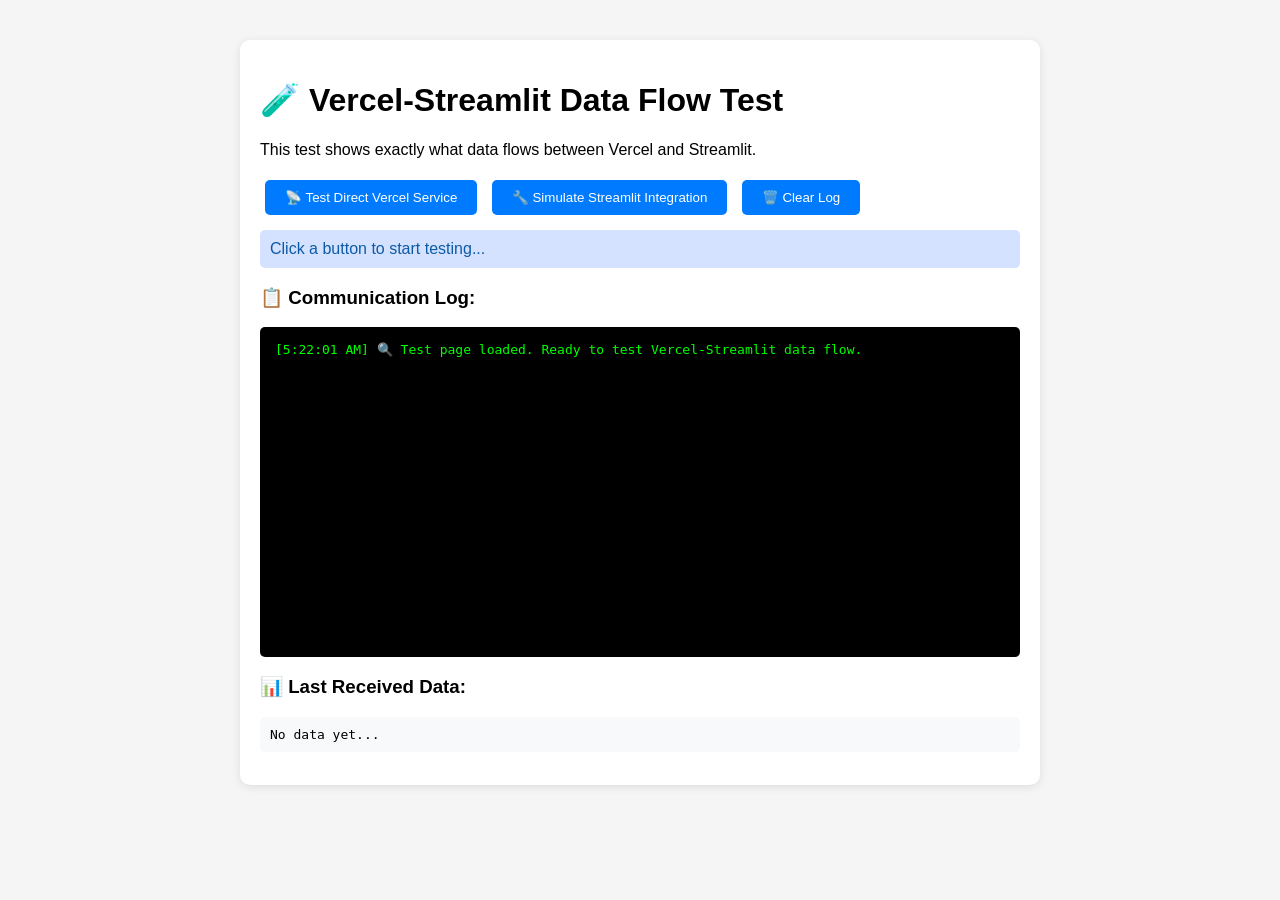
==== test_data_flow.html @ 0df63bba "f" ====
<!DOCTYPE html>
<html lang="en">
<head>
    <meta charset="UTF-8">
    <meta name="viewport" content="width=device-width, initial-scale=1.0">
    <title>Test Vercel Data Flow</title>
    <style>
        body {
            font-family: Arial, sans-serif;
            max-width: 800px;
            margin: 20px auto;
            padding: 20px;
            background: #f5f5f5;
        }
        .container {
            background: white;
            padding: 20px;
            border-radius: 10px;
            box-shadow: 0 2px 10px rgba(0,0,0,0.1);
        }
        .log {
            background: #000;
            color: #0f0;
            padding: 15px;
            border-radius: 5px;
            font-family: monospace;
            height: 300px;
            overflow-y: auto;
            margin: 10px 0;
        }
        button {
            background: #007bff;
            color: white;
            border: none;
            padding: 10px 20px;
            border-radius: 5px;
            cursor: pointer;
            margin: 5px;
        }
        button:hover {
            background: #0056b3;
        }
        .status {
            padding: 10px;
            margin: 10px 0;
            border-radius: 5px;
        }
        .success { background: #d4edda; color: #155724; }
        .error { background: #f8d7da; color: #721c24; }
        .info { background: #d4e2ff; color: #0c5aa6; }
    </style>
</head>
<body>
    <div class="container">
        <h1>🧪 Vercel-Streamlit Data Flow Test</h1>
        <p>This test shows exactly what data flows between Vercel and Streamlit.</p>
        
        <button onclick="testDirectVercel()">📡 Test Direct Vercel Service</button>
        <button onclick="testSimulateStreamlit()">🔧 Simulate Streamlit Integration</button>
        <button onclick="clearLog()">🗑️ Clear Log</button>
        
        <div id="status" class="status info">Click a button to start testing...</div>
        
        <h3>📋 Communication Log:</h3>
        <div id="log" class="log"></div>
        
        <h3>📊 Last Received Data:</h3>
        <pre id="dataDisplay" style="background: #f8f9fa; padding: 10px; border-radius: 5px;">No data yet...</pre>
    </div>

    <script>
        function log(message) {
            const logDiv = document.getElementById('log');
            const timestamp = new Date().toLocaleTimeString();
            logDiv.innerHTML += `[${timestamp}] ${message}\n`;
            logDiv.scrollTop = logDiv.scrollHeight;
        }
        
        function setStatus(message, type = 'info') {
            const statusDiv = document.getElementById('status');
            statusDiv.className = `status ${type}`;
            statusDiv.textContent = message;
        }
        
        function clearLog() {
            document.getElementById('log').innerHTML = '';
            document.getElementById('dataDisplay').textContent = 'No data yet...';
        }
        
        function testDirectVercel() {
            log('🚀 Starting direct Vercel service test...');
            setStatus('Testing direct connection to Vercel...', 'info');
            
            const iframe = document.createElement('iframe');
            iframe.src = 'https://geolocation-page.vercel.app';
            iframe.style.display = 'none';
            
            let messageCount = 0;
            let resolved = false;
            
            const messageHandler = (event) => {
                messageCount++;
                log(`📨 Message ${messageCount} from: ${event.origin}`);
                log(`📍 Data type: ${typeof event.data}`);
                log(`📍 Data content: ${JSON.stringify(event.data, null, 2)}`);
                
                if (event.origin === 'https://geolocation-page.vercel.app' && !resolved) {
                    resolved = true;
                    log('✅ VALID message from Vercel!');
                    
                    // Display the data
                    document.getElementById('dataDisplay').textContent = JSON.stringify(event.data, null, 2);
                    
                    if (event.data && event.data.latitude && event.data.longitude) {
                        setStatus(`✅ Success! Got location: ${event.data.latitude}, ${event.data.longitude}`, 'success');
                        log(`🎯 Location detected: ${event.data.latitude}, ${event.data.longitude}`);
                        log(`🎯 Accuracy: ±${event.data.accuracy}m`);
                    } else if (event.data && event.data.error) {
                        setStatus(`❌ GPS Error: ${event.data.error}`, 'error');
                        log(`❌ Error: ${event.data.error}`);
                    } else {
                        setStatus('⚠️ Unexpected data format received', 'error');
                        log('⚠️ Unexpected data format');
                    }
                    
                    // Cleanup
                    window.removeEventListener('message', messageHandler);
                    if (document.body.contains(iframe)) {
                        document.body.removeChild(iframe);
                    }
                }
            };
            
            window.addEventListener('message', messageHandler);
            document.body.appendChild(iframe);
            log('📱 Iframe added, waiting for response...');
            
            // Timeout
            setTimeout(() => {
                if (!resolved) {
                    log(`⏰ Timeout after 30 seconds. Messages received: ${messageCount}`);
                    setStatus('⏰ Timeout - no response from Vercel service', 'error');
                    window.removeEventListener('message', messageHandler);
                    if (document.body.contains(iframe)) {
                        document.body.removeChild(iframe);
                    }
                }
            }, 30000);
        }
        
        function testSimulateStreamlit() {
            log('🔧 Simulating Streamlit st_javascript integration...');
            setStatus('Simulating how Streamlit would receive this data...', 'info');
            
            // This simulates exactly what Streamlit does
            testDirectVercel();
        }
        
        // Auto-clear log on page load
        clearLog();
        log('🔍 Test page loaded. Ready to test Vercel-Streamlit data flow.');
    </script>
</body>
</html>
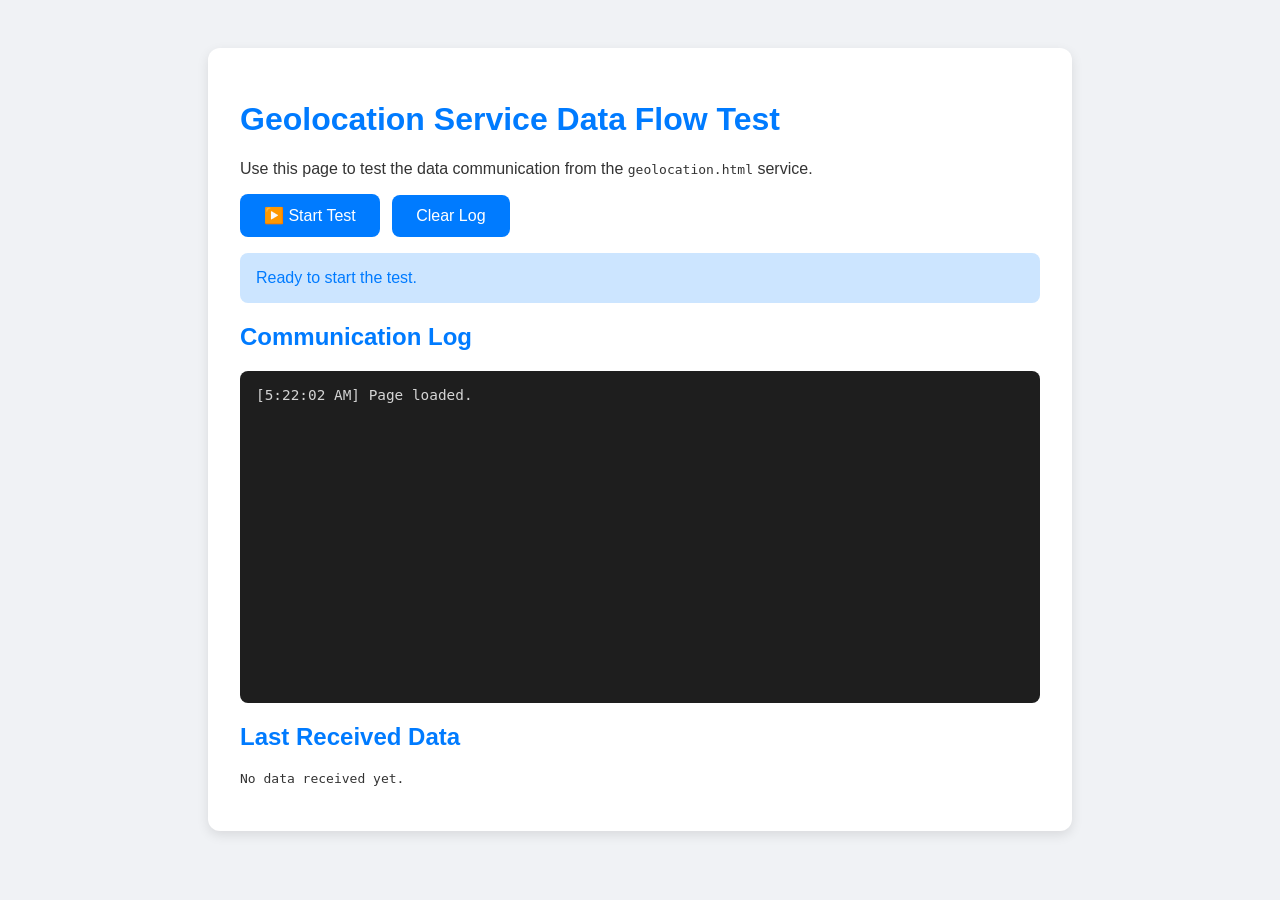
==== commit fbf32fa0: "Refactor Wikipedia utility functions and improve error handling - Updated module docstring for clari" ====
--- a/test_data_flow.html
+++ b/test_data_flow.html
@@ -3,162 +3,151 @@
 <head>
     <meta charset="UTF-8">
     <meta name="viewport" content="width=device-width, initial-scale=1.0">
-    <title>Test Vercel Data Flow</title>
+    <title>Geolocation Service Data Flow Test</title>
     <style>
+        :root {
+            --bg-color: #f0f2f5;
+            --container-bg: #ffffff;
+            --log-bg: #1e1e1e;
+            --log-color: #d4d4d4;
+            --primary-color: #007bff;
+            --success-color: #28a745;
+            --error-color: #dc3545;
+        }
         body {
-            font-family: Arial, sans-serif;
-            max-width: 800px;
-            margin: 20px auto;
-            padding: 20px;
-            background: #f5f5f5;
+            font-family: -apple-system, BlinkMacSystemFont, "Segoe UI", Roboto, Helvetica, Arial, sans-serif;
+            background-color: var(--bg-color);
+            color: #333;
+            margin: 0;
+            padding: 1rem;
         }
         .container {
-            background: white;
-            padding: 20px;
-            border-radius: 10px;
-            box-shadow: 0 2px 10px rgba(0,0,0,0.1);
+            max-width: 800px;
+            margin: 2rem auto;
+            padding: 2rem;
+            background-color: var(--container-bg);
+            border-radius: 12px;
+            box-shadow: 0 4px 12px rgba(0,0,0,0.1);
         }
-        .log {
-            background: #000;
-            color: #0f0;
-            padding: 15px;
-            border-radius: 5px;
-            font-family: monospace;
-            height: 300px;
-            overflow-y: auto;
-            margin: 10px 0;
+        h1, h2 {
+            color: var(--primary-color);
         }
-        button {
-            background: #007bff;
+        .controls button {
+            background-color: var(--primary-color);
             color: white;
             border: none;
-            padding: 10px 20px;
-            border-radius: 5px;
+            padding: 0.75rem 1.5rem;
+            border-radius: 8px;
             cursor: pointer;
-            margin: 5px;
+            font-size: 1rem;
+            margin-right: 0.5rem;
+            transition: background-color 0.2s;
         }
-        button:hover {
-            background: #0056b3;
+        .controls button:hover { background-color: #0056b3; }
+        #log {
+            background-color: var(--log-bg);
+            color: var(--log-color);
+            padding: 1rem;
+            border-radius: 8px;
+            height: 300px;
+            overflow-y: scroll;
+            font-family: "SF Mono", "Consolas", monospace;
+            font-size: 0.9rem;
+            margin: 1rem 0;
         }
-        .status {
-            padding: 10px;
-            margin: 10px 0;
-            border-radius: 5px;
+        #status {
+            padding: 1rem;
+            border-radius: 8px;
+            margin-top: 1rem;
         }
-        .success { background: #d4edda; color: #155724; }
-        .error { background: #f8d7da; color: #721c24; }
-        .info { background: #d4e2ff; color: #0c5aa6; }
+        .success { background-color: #d4edda; color: var(--success-color); }
+        .error { background-color: #f8d7da; color: var(--error-color); }
+        .info { background-color: #cce5ff; color: var(--primary-color); }
     </style>
 </head>
 <body>
     <div class="container">
-        <h1>🧪 Vercel-Streamlit Data Flow Test</h1>
-        <p>This test shows exactly what data flows between Vercel and Streamlit.</p>
-        
-        <button onclick="testDirectVercel()">📡 Test Direct Vercel Service</button>
-        <button onclick="testSimulateStreamlit()">🔧 Simulate Streamlit Integration</button>
-        <button onclick="clearLog()">🗑️ Clear Log</button>
-        
-        <div id="status" class="status info">Click a button to start testing...</div>
-        
-        <h3>📋 Communication Log:</h3>
-        <div id="log" class="log"></div>
-        
-        <h3>📊 Last Received Data:</h3>
-        <pre id="dataDisplay" style="background: #f8f9fa; padding: 10px; border-radius: 5px;">No data yet...</pre>
+        <h1>Geolocation Service Data Flow Test</h1>
+        <p>Use this page to test the data communication from the <code>geolocation.html</code> service.</p>
+        <div class="controls">
+            <button onclick="startTest()">▶️ Start Test</button>
+            <button onclick="clearLog()">Clear Log</button>
+        </div>
+        <div id="status" class="info">Ready to start the test.</div>
+        <h2>Communication Log</h2>
+        <div id="log"></div>
+        <h2>Last Received Data</h2>
+        <pre id="dataDisplay">No data received yet.</pre>
     </div>
 
     <script>
-        function log(message) {
-            const logDiv = document.getElementById('log');
+        const logEl = document.getElementById('log');
+        const statusEl = document.getElementById('status');
+        const dataDisplayEl = document.getElementById('dataDisplay');
+        let testIframe = null;
+
+        const log = (message) => {
             const timestamp = new Date().toLocaleTimeString();
-            logDiv.innerHTML += `[${timestamp}] ${message}\n`;
-            logDiv.scrollTop = logDiv.scrollHeight;
-        }
-        
-        function setStatus(message, type = 'info') {
-            const statusDiv = document.getElementById('status');
-            statusDiv.className = `status ${type}`;
-            statusDiv.textContent = message;
-        }
-        
-        function clearLog() {
-            document.getElementById('log').innerHTML = '';
-            document.getElementById('dataDisplay').textContent = 'No data yet...';
-        }
-        
-        function testDirectVercel() {
-            log('🚀 Starting direct Vercel service test...');
-            setStatus('Testing direct connection to Vercel...', 'info');
-            
-            const iframe = document.createElement('iframe');
-            iframe.src = 'https://geolocation-page.vercel.app';
-            iframe.style.display = 'none';
-            
-            let messageCount = 0;
-            let resolved = false;
-            
-            const messageHandler = (event) => {
-                messageCount++;
-                log(`📨 Message ${messageCount} from: ${event.origin}`);
-                log(`📍 Data type: ${typeof event.data}`);
-                log(`📍 Data content: ${JSON.stringify(event.data, null, 2)}`);
-                
-                if (event.origin === 'https://geolocation-page.vercel.app' && !resolved) {
-                    resolved = true;
-                    log('✅ VALID message from Vercel!');
-                    
-                    // Display the data
-                    document.getElementById('dataDisplay').textContent = JSON.stringify(event.data, null, 2);
-                    
-                    if (event.data && event.data.latitude && event.data.longitude) {
-                        setStatus(`✅ Success! Got location: ${event.data.latitude}, ${event.data.longitude}`, 'success');
-                        log(`🎯 Location detected: ${event.data.latitude}, ${event.data.longitude}`);
-                        log(`🎯 Accuracy: ±${event.data.accuracy}m`);
-                    } else if (event.data && event.data.error) {
-                        setStatus(`❌ GPS Error: ${event.data.error}`, 'error');
-                        log(`❌ Error: ${event.data.error}`);
-                    } else {
-                        setStatus('⚠️ Unexpected data format received', 'error');
-                        log('⚠️ Unexpected data format');
-                    }
-                    
-                    // Cleanup
-                    window.removeEventListener('message', messageHandler);
-                    if (document.body.contains(iframe)) {
-                        document.body.removeChild(iframe);
-                    }
+            logEl.innerHTML += `<div>[${timestamp}] ${message}</div>`;
+            logEl.scrollTop = logEl.scrollHeight;
+        };
+
+        const setStatus = (message, type) => {
+            statusEl.className = `status ${type}`;
+            statusEl.textContent = message;
+        };
+
+        const clearLog = () => {
+            logEl.innerHTML = '';
+            dataDisplayEl.textContent = 'No data received yet.';
+            setStatus('Log cleared. Ready for a new test.', 'info');
+        };
+
+        const handleMessage = (event) => {
+            // For this test, we are only interested in messages from our local iframe.
+            // In a real scenario, you might check event.origin for security.
+            log(`Received message: <pre>${JSON.stringify(event.data, null, 2)}</pre>`);
+            dataDisplayEl.textContent = JSON.stringify(event.data, null, 2);
+
+            if (event.data.error) {
+                setStatus(`❌ Test Failed: ${event.data.error}`, 'error');
+            } else if (event.data.latitude) {
+                setStatus(`✅ Test Successful: Received coordinates.`, 'success');
+            }
+            cleanup();
+        };
+
+        const cleanup = () => {
+            window.removeEventListener('message', handleMessage);
+            if (testIframe && document.body.contains(testIframe)) {
+                document.body.removeChild(testIframe);
+                testIframe = null;
+            }
+            log('Test finished and iframe removed.');
+        };
+
+        const startTest = () => {
+            clearLog();
+            log('Starting test...');
+            setStatus('Requesting location from geolocation.html... (max 15s)', 'info');
+
+            testIframe = document.createElement('iframe');
+            testIframe.src = 'geolocation.html';
+            testIframe.style.display = 'none';
+            document.body.appendChild(testIframe);
+
+            window.addEventListener('message', handleMessage);
+
+            setTimeout(() => {
+                if (testIframe) { // If iframe still exists, it means no message was received
+                    log('Test timed out. No message received from iframe.');
+                    setStatus('❌ Test Failed: Timeout.', 'error');
+                    cleanup();
                 }
-            };
-            
-            window.addEventListener('message', messageHandler);
-            document.body.appendChild(iframe);
-            log('📱 Iframe added, waiting for response...');
-            
-            // Timeout
-            setTimeout(() => {
-                if (!resolved) {
-                    log(`⏰ Timeout after 30 seconds. Messages received: ${messageCount}`);
-                    setStatus('⏰ Timeout - no response from Vercel service', 'error');
-                    window.removeEventListener('message', messageHandler);
-                    if (document.body.contains(iframe)) {
-                        document.body.removeChild(iframe);
-                    }
-                }
-            }, 30000);
-        }
-        
-        function testSimulateStreamlit() {
-            log('🔧 Simulating Streamlit st_javascript integration...');
-            setStatus('Simulating how Streamlit would receive this data...', 'info');
-            
-            // This simulates exactly what Streamlit does
-            testDirectVercel();
-        }
-        
-        // Auto-clear log on page load
-        clearLog();
-        log('🔍 Test page loaded. Ready to test Vercel-Streamlit data flow.');
+            }, 16000); // Slightly longer than the iframe's timeout
+        };
+
+        window.addEventListener('load', () => log('Page loaded.'));
     </script>
 </body>
 </html>
